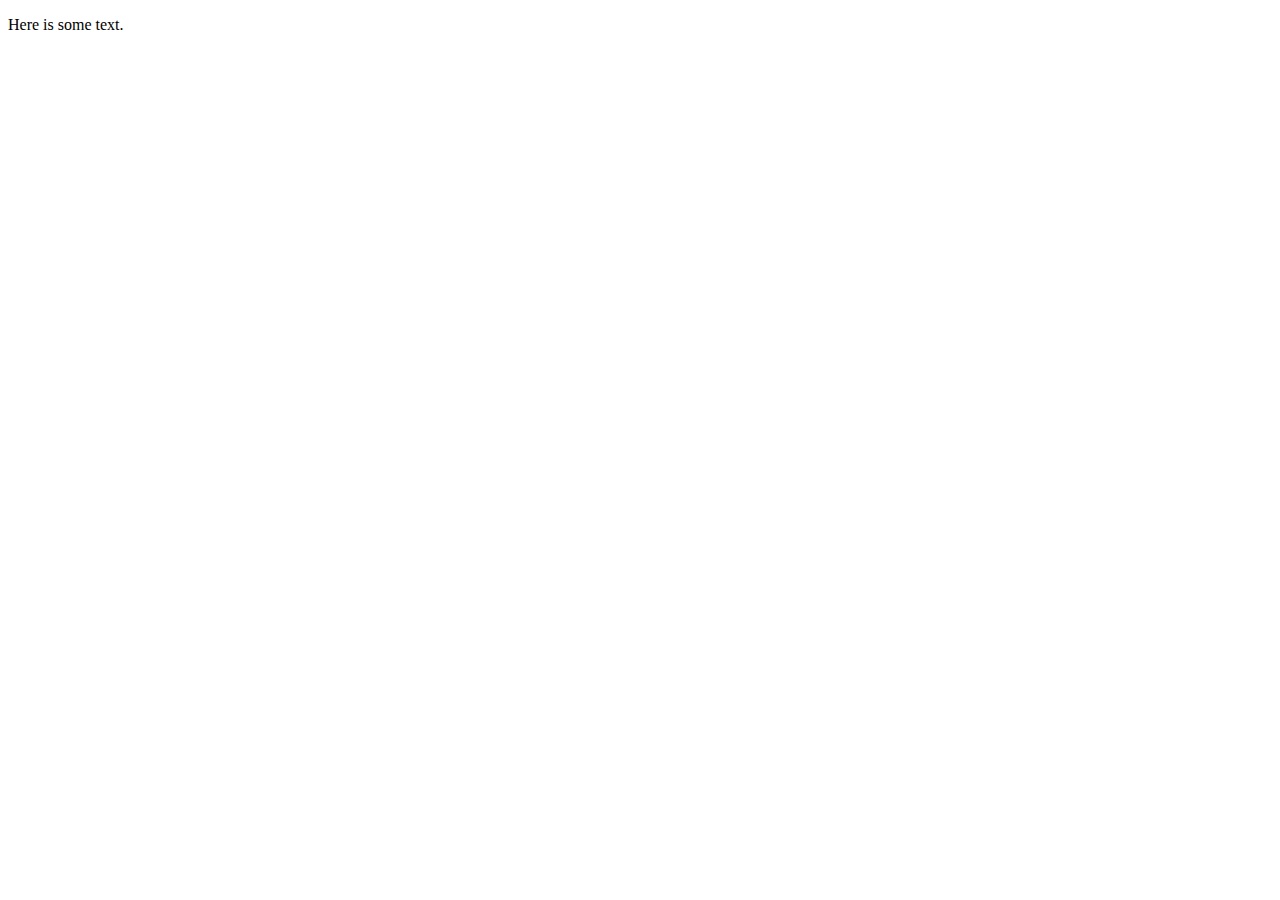
==== index.html @ daf158e1 "Created initial authorization using Implicit Grant, with skeleton (Working) Homepage." ====
<!doctype html>
<html>
  <head>
    <title>Crystallized - The spotify playlist manager & visualizer!</title>
  </head>
  <script type="text/javascript" src="authorize.js"></script>


  <body>
    <p>Here is some text.</p>
  
    





    </body>
</html>
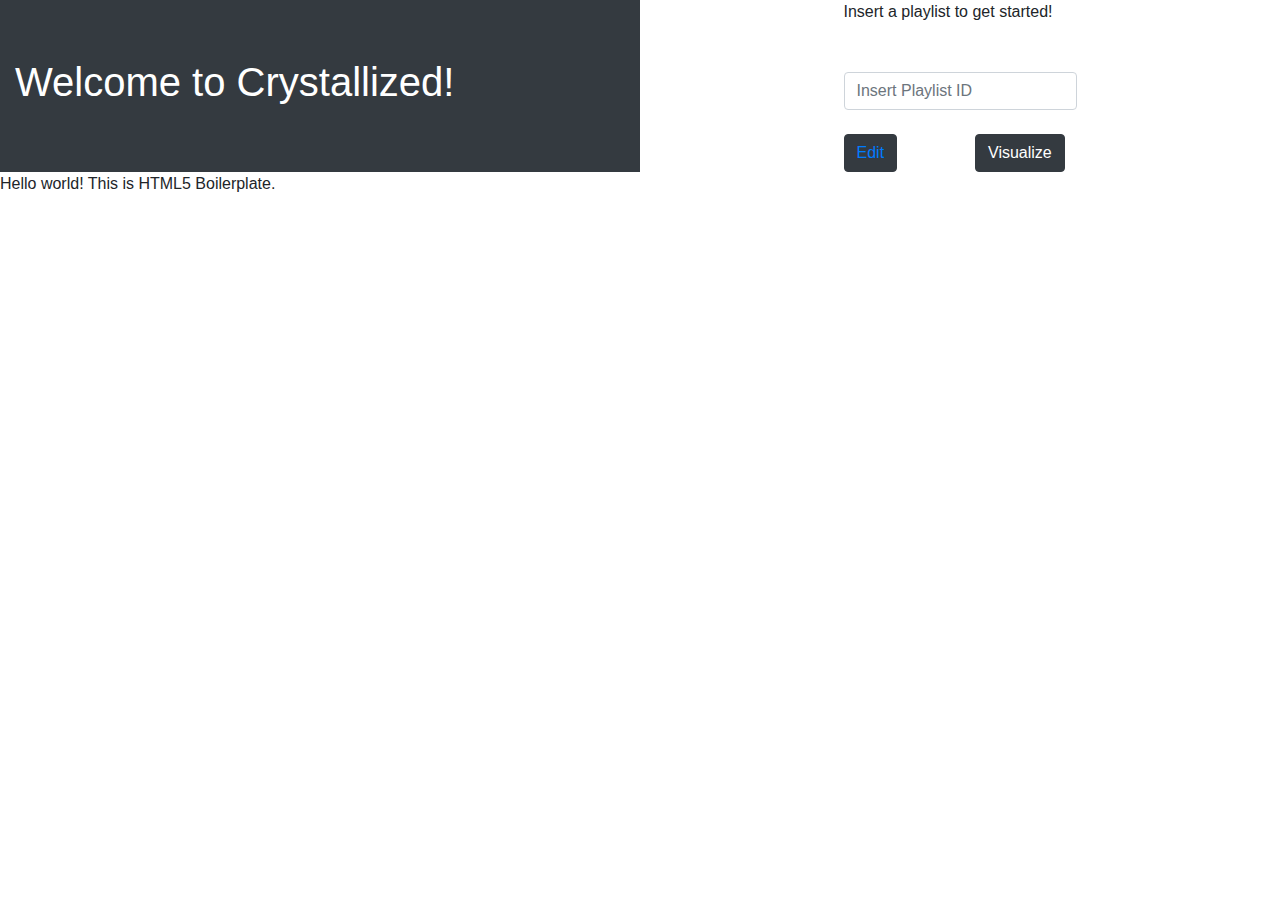
==== commit 6486d003: "Slight tweaks to the HTML before the Webstorm additions." ====
--- a/index.html
+++ b/index.html
@@ -1,19 +1,82 @@
 <!doctype html>
-<html>
-  <head>
-    <title>Crystallized - The spotify playlist manager & visualizer!</title>
-  </head>
-  <script type="text/javascript" src="authorize.js"></script>
+<html class="no-js" lang="">
+
+<head>
+  <meta charset="utf-8">
+  <title></title>
+  <meta name="description" content="">
+  <meta name="viewport" content="width=device-width, initial-scale=1">
+
+  <link rel="manifest" href="site.webmanifest">
+  <link rel="apple-touch-icon" href="icon.png">
+  <!-- Place favicon.ico in the root directory -->
 
 
-  <body>
-    <p>Here is some text.</p>
-  
-    
+  <!-- bootstrap -->
+  <link rel="stylesheet" href="https://stackpath.bootstrapcdn.com/bootstrap/4.3.1/css/bootstrap.min.css" integrity="sha384-ggOyR0iXCbMQv3Xipma34MD+dH/1fQ784/j6cY/iJTQUOhcWr7x9JvoRxT2MZw1T" crossorigin="anonymous">
+
+  <link rel="stylesheet" href="css/normalize.css">
+  <link rel="stylesheet" href="css/main.css">
+
+  <meta name="theme-color" content="#fafafa">
+
+  <link href="https://fonts.googleapis.com/css2?family=Montserrat:wght@700&display=swap" rel="stylesheet">
+
+
+  <script type="text/javascript" src="authorize.js"></script>
+</head>
+
+<body>
+
+  <div class="container-fluid h-100">
+    <div class="row h-100">
+      <div class="col-6 d-flex bg-dark">
+        <div class="text-center align-self-center text-white">
+          <h1> Welcome to Crystallized! </h1>
+
+        </div>
+
+      </div>
+      <div class="col-6 d-flex container">
+        <div class="m-auto align-self-center">
+
+          <p> Insert a playlist to get started!
+
+          <div class="md-form mt-5">
+            <input class="form-control" type="text" placeholder="Insert Playlist ID" aria-label="Insert Playlist ID">
+          </div>
+
+          <div class="row mt-4">
+            <div class="col">
+              <button id="editBtn" type="button" class="btn btn-dark"> <a class="homebuttons" href="edit.html"> Edit </a></button>
+
+            </div>
+            <div class="col">
+            <button type="button" class="btn btn-dark"> Visualize </button>
+            </div>
+          </div>
+
+        </div>
+      </div>
+    </div>
+  </div>
 
 
 
+  <!-- Add your site or application content here -->
+  <p>Hello world! This is HTML5 Boilerplate.</p>
+  <script src="js/vendor/modernizr-3.8.0.min.js"></script>
+  <script src="https://code.jquery.com/jquery-3.4.1.min.js" integrity="sha256-CSXorXvZcTkaix6Yvo6HppcZGetbYMGWSFlBw8HfCJo=" crossorigin="anonymous"></script>
+  <script>window.jQuery || document.write('<script src="js/vendor/jquery-3.4.1.min.js"><\/script>')</script>
+  <script src="js/plugins.js"></script>
+  <script src="js/main.js"></script>
 
+  <!-- Google Analytics: change UA-XXXXX-Y to be your site's ID. -->
+  <script>
+    window.ga = function () { ga.q.push(arguments) }; ga.q = []; ga.l = +new Date;
+    ga('create', 'UA-XXXXX-Y', 'auto'); ga('set','transport','beacon'); ga('send', 'pageview')
+  </script>
+  <script src="https://www.google-analytics.com/analytics.js" async></script>
+</body>
 
-    </body>
-</html>+</html>
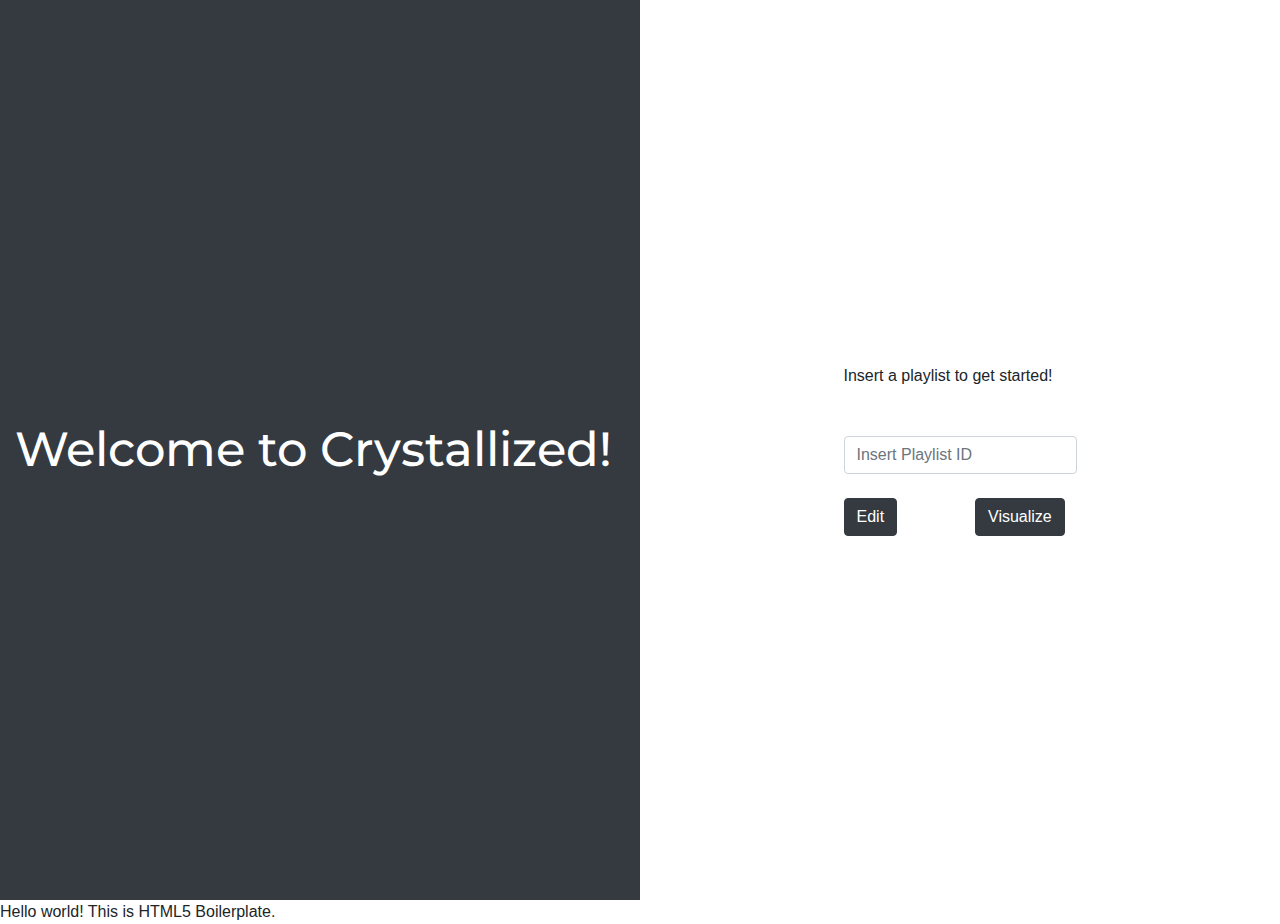
==== commit cebf99f1: "Skeleton for webstorm imported." ====
--- a/index.html
+++ b/index.html
@@ -23,7 +23,7 @@
   <link href="https://fonts.googleapis.com/css2?family=Montserrat:wght@700&display=swap" rel="stylesheet">
 
 
-  <script type="text/javascript" src="authorize.js"></script>
+  <script type="text/javascript" src="js/authorize.js"></script>
 </head>
 
 <body>
--- a/css/main.css
+++ b/css/main.css
@@ -0,0 +1,312 @@
+/*! HTML5 Boilerplate v7.3.0 | MIT License | https://html5boilerplate.com/ */
+
+/* main.css 2.0.0 | MIT License | https://github.com/h5bp/main.css#readme */
+/*
+ * What follows is the result of much research on cross-browser styling.
+ * Credit left inline and big thanks to Nicolas Gallagher, Jonathan Neal,
+ * Kroc Camen, and the H5BP dev community and team.
+ */
+
+/* ==========================================================================
+   Base styles: opinionated defaults
+   ========================================================================== */
+
+html {
+  color: #222;
+  font-size: 1em;
+  line-height: 1.4;
+}
+
+/*
+ * Remove text-shadow in selection highlight:
+ * https://twitter.com/miketaylr/status/12228805301
+ *
+ * Vendor-prefixed and regular ::selection selectors cannot be combined:
+ * https://stackoverflow.com/a/16982510/7133471
+ *
+ * Customize the background color to match your design.
+ */
+
+::-moz-selection {
+  background: #b3d4fc;
+  text-shadow: none;
+}
+
+::selection {
+  background: #b3d4fc;
+  text-shadow: none;
+}
+
+/*
+ * A better looking default horizontal rule
+ */
+
+hr {
+  display: block;
+  height: 1px;
+  border: 0;
+  border-top: 1px solid #ccc;
+  margin: 1em 0;
+  padding: 0;
+}
+
+/*
+ * Remove the gap between audio, canvas, iframes,
+ * images, videos and the bottom of their containers:
+ * https://github.com/h5bp/html5-boilerplate/issues/440
+ */
+
+audio,
+canvas,
+iframe,
+img,
+svg,
+video {
+  vertical-align: middle;
+}
+
+/*
+ * Remove default fieldset styles.
+ */
+
+fieldset {
+  border: 0;
+  margin: 0;
+  padding: 0;
+}
+
+/*
+ * Allow only vertical resizing of textareas.
+ */
+
+textarea {
+  resize: vertical;
+}
+
+/* ==========================================================================
+   Browser Upgrade Prompt
+   ========================================================================== */
+
+.browserupgrade {
+  margin: 0.2em 0;
+  background: #ccc;
+  color: #000;
+  padding: 0.2em 0;
+}
+
+/* ==========================================================================
+   Author's custom styles
+   ========================================================================== */
+
+/* ==========================================================================
+   Helper classes
+   ========================================================================== */
+
+/*
+ * Hide visually and from screen readers
+ */
+
+.hidden {
+  display: none !important;
+}
+
+/*
+* Hide only visually, but have it available for screen readers:
+* https://snook.ca/archives/html_and_css/hiding-content-for-accessibility
+*
+* 1. For long content, line feeds are not interpreted as spaces and small width
+*    causes content to wrap 1 word per line:
+*    https://medium.com/@jessebeach/beware-smushed-off-screen-accessible-text-5952a4c2cbfe
+*/
+
+.sr-only {
+  border: 0;
+  clip: rect(0, 0, 0, 0);
+  height: 1px;
+  margin: -1px;
+  overflow: hidden;
+  padding: 0;
+  position: absolute;
+  white-space: nowrap;
+  width: 1px;
+  /* 1 */
+}
+
+/*
+* Extends the .sr-only class to allow the element
+* to be focusable when navigated to via the keyboard:
+* https://www.drupal.org/node/897638
+*/
+
+.sr-only.focusable:active,
+.sr-only.focusable:focus {
+  clip: auto;
+  height: auto;
+  margin: 0;
+  overflow: visible;
+  position: static;
+  white-space: inherit;
+  width: auto;
+}
+
+/*
+* Hide visually and from screen readers, but maintain layout
+*/
+
+.invisible {
+  visibility: hidden;
+}
+
+/*
+* Clearfix: contain floats
+*
+* For modern browsers
+* 1. The space content is one way to avoid an Opera bug when the
+*    `contenteditable` attribute is included anywhere else in the document.
+*    Otherwise it causes space to appear at the top and bottom of elements
+*    that receive the `clearfix` class.
+* 2. The use of `table` rather than `block` is only necessary if using
+*    `:before` to contain the top-margins of child elements.
+*/
+
+.clearfix:before,
+.clearfix:after {
+  content: " ";
+  /* 1 */
+  display: table;
+  /* 2 */
+}
+
+.clearfix:after {
+  clear: both;
+}
+
+/* ==========================================================================
+   EXAMPLE Media Queries for Responsive Design.
+   These examples override the primary ('mobile first') styles.
+   Modify as content requires.
+   ========================================================================== */
+
+@media only screen and (min-width: 35em) {
+  /* Style adjustments for viewports that meet the condition */
+}
+
+@media print,
+  (-webkit-min-device-pixel-ratio: 1.25),
+  (min-resolution: 1.25dppx),
+  (min-resolution: 120dpi) {
+  /* Style adjustments for high resolution devices */
+}
+
+/* ==========================================================================
+   Print styles.
+   Inlined to avoid the additional HTTP request:
+   https://www.phpied.com/delay-loading-your-print-css/
+   ========================================================================== */
+
+@media print {
+  *,
+  *:before,
+  *:after {
+    background: transparent !important;
+    color: #000 !important;
+    /* Black prints faster */
+    box-shadow: none !important;
+    text-shadow: none !important;
+  }
+  a,
+  a:visited {
+    text-decoration: underline;
+  }
+  a[href]:after {
+    content: " (" attr(href) ")";
+  }
+  abbr[title]:after {
+    content: " (" attr(title) ")";
+  }
+  /*
+     * Don't show links that are fragment identifiers,
+     * or use the `javascript:` pseudo protocol
+     */
+  a[href^="#"]:after,
+  a[href^="javascript:"]:after {
+    content: "";
+  }
+  pre {
+    white-space: pre-wrap !important;
+  }
+  pre,
+  blockquote {
+    border: 1px solid #999;
+    page-break-inside: avoid;
+  }
+  /*
+     * Printing Tables:
+     * https://web.archive.org/web/20180815150934/http://css-discuss.incutio.com/wiki/Printing_Tables
+     */
+  thead {
+    display: table-header-group;
+  }
+  tr,
+  img {
+    page-break-inside: avoid;
+  }
+  p,
+  h2,
+  h3 {
+    orphans: 3;
+    widows: 3;
+  }
+  h2,
+  h3 {
+    page-break-after: avoid;
+  }
+}
+
+.vcenter {
+  display: inline-block;
+  vertical-align: middle;
+  float: none;
+}
+
+.container {
+  display:flex;
+
+}
+.arbitrary-name {
+  margin: 0 auto;
+  align-items: center;
+
+}
+
+h1 {
+  font-family: 'Montserrat';
+  font-size: 48px;
+}
+
+body, html {
+  height:100%;
+}
+
+.edit_background {
+  background-color: #363535;
+}
+
+.scrollable {
+  height: calc(100vh);
+  overflow-y:scroll;
+}
+
+.song_container {
+  height:50px;
+  width:auto;
+  background-color: #c2bdbc;
+}
+
+.homebuttons {
+  color:white;
+}
+
+.homebuttons:hover {
+  color:white;
+}
